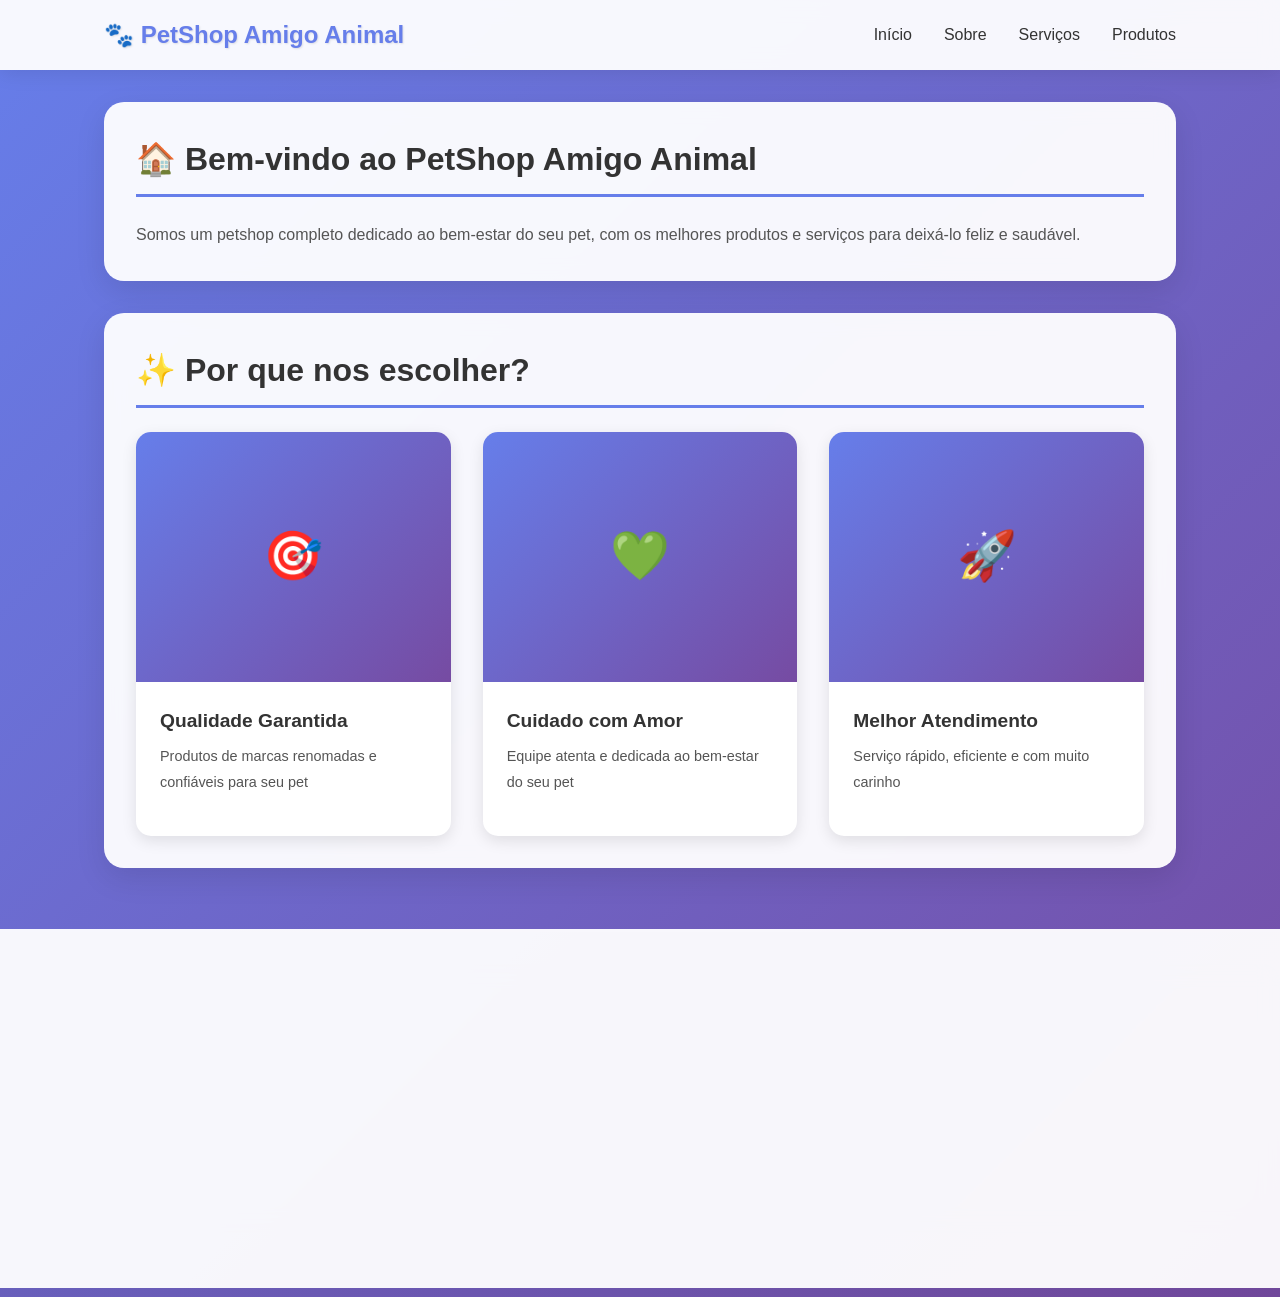
==== index.html @ 9145745a "mudança de pasta." ====
<!DOCTYPE html>
<html lang="pt-br">
<head>
    <meta charset="UTF-8">
    <meta name="viewport" content="width=device-width, initial-scale=1.0">
    <title>Início - PetShop</title>
    <link rel="stylesheet" href="style.css">
</head>
<body>
    <header class="header">
        <nav class="nav">
            <div class="logo">🐾 PetShop Amigo Animal</div>
            <ul class="nav-menu">
                <li><a href="index.html">Início</a></li>
                <li><a href="sobre.html">Sobre</a></li>
                <li><a href="serviços.html">Serviços</a></li>
                <li><a href="produtos.html">Produtos</a></li>
            </ul>
        </nav>
    </header>

    <main class="container">
        <section class="categoria">
            <h2>🏠 Bem-vindo ao PetShop Amigo Animal</h2>
            <p style="margin-top: 1rem;">Somos um petshop completo dedicado ao bem-estar do seu pet, com os melhores produtos e serviços para deixá-lo feliz e saudável.</p>
        </section>

        <section class="categoria">
            <h2>✨ Por que nos escolher?</h2>
            <div class="produtos-grid">
                <div class="produto-card">
                    <div style="background: linear-gradient(135deg, #667eea 0%, #764ba2 100%); height: 250px; display: flex; align-items: center; justify-content: center; font-size: 3rem;">🎯</div>
                    <div class="produto-info">
                        <h3>Qualidade Garantida</h3>
                        <p class="descricao">Produtos de marcas renomadas e confiáveis para seu pet</p>
                    </div>
                </div>
                <div class="produto-card">
                    <div style="background: linear-gradient(135deg, #667eea 0%, #764ba2 100%); height: 250px; display: flex; align-items: center; justify-content: center; font-size: 3rem;">💚</div>
                    <div class="produto-info">
                        <h3>Cuidado com Amor</h3>
                        <p class="descricao">Equipe atenta e dedicada ao bem-estar do seu pet</p>
                    </div>
                </div>
                <div class="produto-card">
                    <div style="background: linear-gradient(135deg, #667eea 0%, #764ba2 100%); height: 250px; display: flex; align-items: center; justify-content: center; font-size: 3rem;">🚀</div>
                    <div class="produto-info">
                        <h3>Melhor Atendimento</h3>
                        <p class="descricao">Serviço rápido, eficiente e com muito carinho</p>
                    </div>
                </div>
            </div>
        </section>
    </main>

    <footer class="footer">
        <section class="categoria">
            <h2>📞 Contato</h2>
            <div class="links-contato">
                <p><strong>WhatsApp:</strong> (11) 9999-9999</p>
                <p><strong>Instagram:</strong> @petshopamigoanimal</p>
                <p><strong>Email:</strong> contato@petshop.com</p>
            </div>
        </section>
    </footer>
</body>
<script src="script.js"></script>
</html>
---- style.css ----
* {
    margin: 0;
    padding: 0;
    box-sizing: border-box;
}

body {
    font-family: 'Segoe UI', Tahoma, Geneva, Verdana, sans-serif;
    line-height: 1.6;
    background: linear-gradient(135deg, #667eea 0%, #764ba2 100%);
    min-height: 100vh;
    color: rgb(67, 77, 87);
}

.header {
    background: rgba(255, 255, 255, 0.95);
    box-shadow: 0 2px 20px rgba(0, 0, 0, 0.1);
    position: sticky;
    top: 0;
    z-index: 1000;
    backdrop-filter: blur(10px);
}

.nav {
    display: flex;
    justify-content: space-between;
    align-items: center;
    padding: 1rem 5%;
    max-width: 1200px;
    margin: 0 auto;
}

.logo {
    font-size: 1.5rem;
    font-weight: bold;
    color: #667eea;
    text-shadow: 1px 1px 2px rgba(0, 0, 0, 0.1);
}

.nav-menu {
    display: flex;
    list-style: none;
    gap: 2rem;
}

.nav-menu a {
    text-decoration: none;
    color: #333;
    font-weight: 500;
    transition: color 0.3s;
    position: relative;
}

.nav-menu a::after {
    content: '';
    position: absolute;
    bottom: -5px;
    left: 0;
    width: 0;
    height: 2px;
    background: #667eea;
    transition: width 0.3s;
}

.nav-menu a:hover::after {
    width: 100%;
}

.nav-menu a:hover {
    color: #667eea;
}

.container {
    max-width: 1200px;
    margin: 0 auto;
    padding: 2rem 5%;
}

.categoria {
    background: rgba(255, 255, 255, 0.95);
    border-radius: 20px;
    padding: 2rem;
    margin-bottom: 2rem;
    box-shadow: 0 10px 30px rgba(0, 0, 0, 0.1);
    backdrop-filter: blur(10px);
    transition: transform 0.3s, box-shadow 0.3s;
}

.categoria:hover {
    transform: translateY(-5px);
    box-shadow: 0 15px 40px rgba(0, 0, 0, 0.15);
}

.categoria h2 {
    font-size: 2rem;
    margin-bottom: 1.5rem;
    color: #333;
    border-bottom: 3px solid #667eea;
    padding-bottom: 0.5rem;
}

.categoria h3 {
    font-size: 1.3rem;
    color: #333;
}

.categoria p {
    color: #555;
    line-height: 1.8;
}

.produtos-grid {
    display: grid;
    grid-template-columns: repeat(auto-fit, minmax(280px, 1fr));
    gap: 2rem;
}

.produto-card {
    background: white;
    border-radius: 15px;
    overflow: hidden;
    box-shadow: 0 5px 15px rgba(0, 0, 0, 0.1);
    transition: transform 0.3s, box-shadow 0.3s;
}

.produto-card:hover {
    transform: translateY(-10px);
    box-shadow: 0 15px 35px rgba(0, 0, 0, 0.2);
}

.produto-img {
    width: 100%;
    height: 250px;
    object-fit: cover;
    transition: transform 0.3s;
}

.produto-card:hover .produto-img {
    transform: scale(1.1);
}

.produto-info {
    padding: 1.5rem;
}

.produto-info h3 {
    font-size: 1.2rem;
    color: #333;
    margin-bottom: 0.5rem;
}

.descricao {
    color: #666;
    margin-bottom: 1rem;
    font-size: 0.9rem;
}

.preco {
    font-size: 1.5rem;
    font-weight: bold;
    color: #667eea;
    margin-bottom: 1rem;
}

.btn-comprar {
    width: 100%;
    padding: 12px;
    background: linear-gradient(135deg, #667eea 0%, #764ba2 100%);
    color: white;
    border: none;
    border-radius: 10px;
    font-size: 1rem;
    font-weight: 600;
    cursor: pointer;
    transition: transform 0.3s, box-shadow 0.3s;
}

.btn-comprar:hover {
    transform: translateY(-2px);
    box-shadow: 0 10px 20px rgba(102, 126, 234, 0.3);
}

.links-contato {
    display: flex;
    flex-direction: column;
    gap: 1rem;
    color: #555;
}

.links-contato p {
    margin: 0;
}

.footer {
    background: rgba(0, 0, 0, 0.05);
    padding: 2rem 0;
}

.produto-info {
    padding: 1.5rem;
}

.produto-info h3 {
    font-size: 1.2rem;
    color: #333;
    margin-bottom: 0.5rem;
}

.descricao {
    color: #666;
    margin-bottom: 1rem;
    font-size: 0.9rem;
}

.preco {
    font-size: 1.5rem;
    font-weight: bold;
    color: #667eea;
    margin-bottom: 1rem;
}

.btn-comprar {
    width: 100%;
    padding: 12px;
    background: linear-gradient(135deg, #667eea 0%, #764ba2 100%);
    color: white;
    border: none;
    border-radius: 10px;
    font-size: 1rem;
    font-weight: 600;
    cursor: pointer;
    transition: transform 0.3s, box-shadow 0.3s;
}

.btn-comprar:hover {
    transform: translateY(-2px);
    box-shadow: 0 10px 20px rgba(102, 126, 234, 0.3);
}

.carrinho-flutuante {
    position: fixed;
    bottom: 30px;
    right: 30px;
    z-index: 1001;
}

#btn-carrinho {
    background: linear-gradient(135deg, #667eea 0%, #764ba2 100%);
    color: white;
    padding: 15px 25px;
    border: none;
    border-radius: 50px;
    font-size: 1.1rem;
    font-weight: 600;
    cursor: pointer;
    box-shadow: 0 10px 25px rgba(102, 126, 234, 0.4);
    transition: transform 0.3s, box-shadow 0.3s;
}

#btn-carrinho:hover {
    transform: translateY(-3px);
    box-shadow: 0 15px 30px rgba(102, 126, 234, 0.5);
}

.carrinho-modal {
    display: none;
    position: absolute;
    bottom: 70px;
    right: 0;
    background: white;
    border-radius: 15px;
    padding: 1.5rem;
    min-width: 300px;
    box-shadow: 0 20px 40px rgba(0, 0, 0, 0.2);
    animation: slideIn 0.3s ease-out;
}

@keyframes slideIn {
    from {
        opacity: 0;
        transform: translateY(10px);
    }
    to {
        opacity: 1;
        transform: translateY(0);
    }
}

.carrinho-conteudo h3 {
    color: #333;
    margin-bottom: 1rem;
    font-size: 1.2rem;
}

#itens-carrinho {
    margin-bottom: 1rem;
    max-height: 200px;
    overflow-y: auto;
}

.item-carrinho {
    display: flex;
    justify-content: space-between;
    align-items: center;
    padding: 0.5rem 0;
    border-bottom: 1px solid #eee;
    font-size: 0.9rem;
}

.btn-remover {
    background: #ff6b6b;
    color: white;
    border: none;
    padding: 3px 8px;
    border-radius: 5px;
    cursor: pointer;
    font-size: 0.8rem;
}

.btn-remover:hover {
    background: #ff5252;
}

.total {
    font-size: 1.2rem;
    font-weight: bold;
    color: #667eea;
    margin: 1rem 0;
    padding-top: 1rem;
    border-top: 2px solid #667eea;
}

.btn-fechar {
    width: 100%;
    padding: 10px;
    background: #6c757d;
    color: white;
    border: none;
    border-radius: 8px;
    cursor: pointer;
    font-weight: 600;
    transition: background 0.3s;
}

.btn-fechar:hover {
    background: #5a6268;
}

@media (max-width: 768px) {
    .nav-menu {
        flex-direction: column;
        gap: 0.5rem;
    }
    
    .produtos-grid {
        grid-template-columns: 1fr;
    }
    
    .carrinho-flutuante {
        bottom: 20px;
        right: 20px;
    }
}
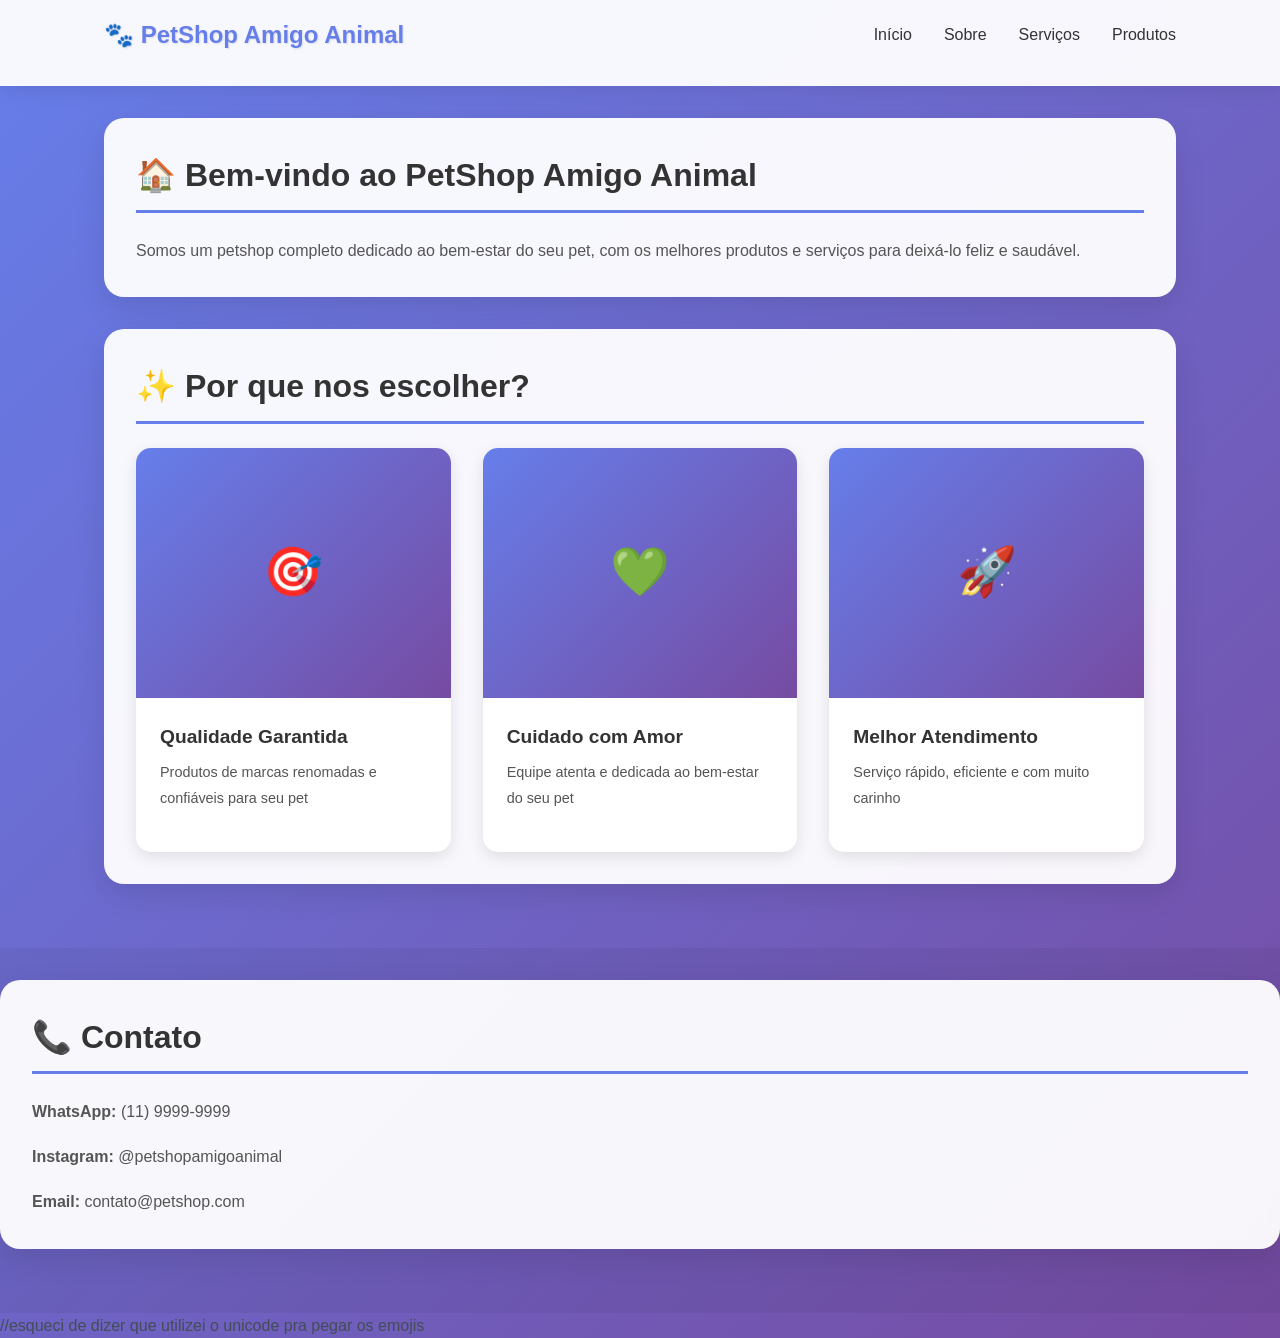
==== commit 3bda3e77: "exibir data atual." ====
--- a/index.html
+++ b/index.html
@@ -17,6 +17,7 @@
                 <li><a href="produtos.html">Produtos</a></li>
             </ul>
         </nav>
+        <div id="data-atual"></div>
     </header>
 
     <main class="container">
@@ -65,4 +66,8 @@
     </footer>
 </body>
 <script src="script.js"></script>
-</html>+
+
+//esqueci de dizer que utilizei o unicode pra pegar os emojis
+</html>
+
--- a/style.css
+++ b/style.css
@@ -70,6 +70,13 @@
     color: #667eea;
 }
 
+#data-atual {
+    text-align: center;
+    padding: 0.5rem;
+    font-size: 0.9rem;
+    color: #555;
+}
+
 .container {
     max-width: 1200px;
     margin: 0 auto;
@@ -194,6 +201,7 @@
 .footer {
     background: rgba(0, 0, 0, 0.05);
     padding: 2rem 0;
+    width: 100%;
 }
 
 .produto-info {
